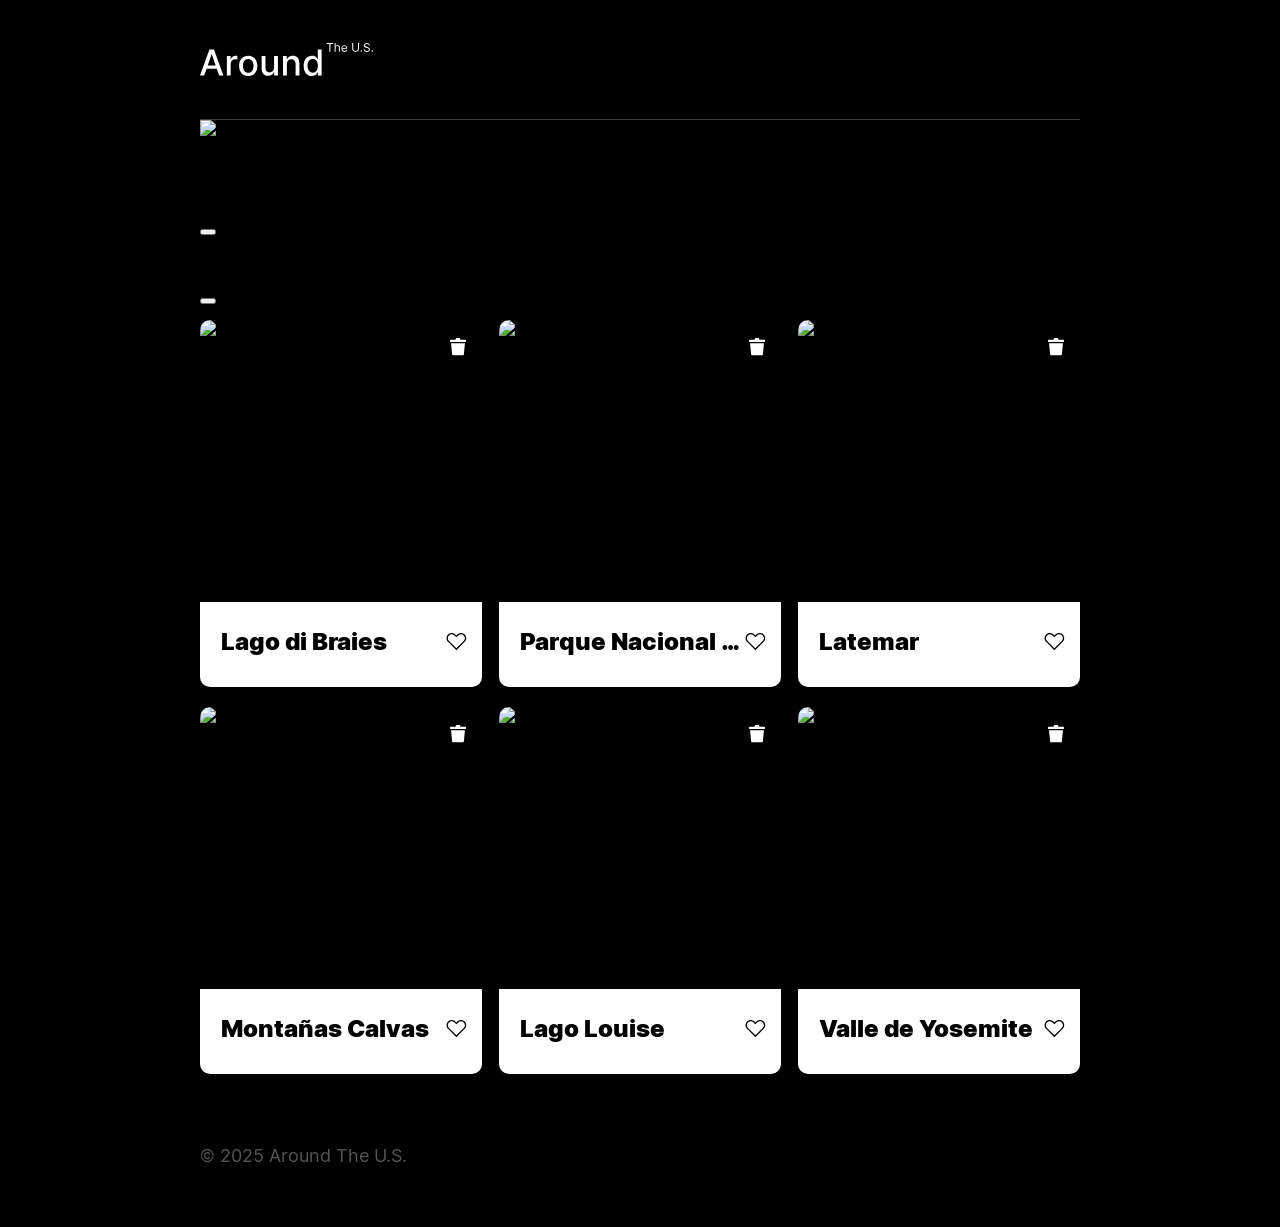
==== index.html @ 4926286a "feat addCardForm validacion y feat keydown esc y clickdown away" ====
<!doctype html>
<html lang="es">
  <head>
    <meta charset="UTF-8" />
    <meta content="width=device-width, initial-scale=1.0" name="viewport" />
    <meta content="ie=edge" http-equiv="X-UA-Compatible" />
    <title>Around The U.S.</title>
    <link href="./pages/index.css" rel="stylesheet" />
  </head>
  <body class="page">
    <div class="page__content">
      <header class="header page__section">
        <img
          alt="Logotipo Around The U.S."
          class="logo header__logo"
          src="./images/logo.svg"
        />
      </header>
      <main class="content">
        <section class="profile page__section">
          <img class="profile__image" src="./images/avatar.jpg" alt="Avatar" />
          <div class="profile__info">
            <h1 class="profile__title">Jacques Cousteau</h1>
            <button
              aria-label="Editar perfil"
              class="profile__edit-button"
              type="button"
            ></button>
            <p class="profile__description">Explorador</p>
          </div>
          <button
            aria-label="Agregar tarjeta"
            class="profile__add-button"
            type="button"
          ></button>
        </section>
        <section class="cards page__section">
          <template id="cards__list-template">
            <li class="card">
              <img
                class="card__image"
                src="./images/placeholder.jpg"
                alt="Lago di Braies"
              />
              <button
                aria-label="Eliminar tarjeta"
                class="card__delete-button"
                type="button"
              ></button>
              <div class="card__description">
                <h2 class="card__title">Paisaje</h2>
                <button
                  aria-label="Botón Me gusta"
                  class="card__like-button"
                  type="button"
                ></button>
              </div></li
          ></template>
          <ul class="cards__list"></ul>
        </section>
      </main>
      <footer class="footer page__section">
        <p class="footer__copyright">© 2025 Around The U.S.</p>
      </footer>
      <div class="popup" id="edit-popup">
        <div class="popup__content">
          <button
            aria-label="Cerrar ventana emergente"
            class="popup__close"
            type="button"
          ></button>
          <h3 class="popup__title">Editar perfil</h3>
          <form class="popup__form" id="edit-profile-form" novalidate>
            <input
              class="popup__input popup__input_type_name"
              id="name"
              name="name"
              placeholder="Nombre"
              type="text"
              minlength="2"
              maxlength="40"
              required
            />
            <span class="name-input-error form__input-error"
              >Completa este campo</span
            >

            <input
              class="popup__input popup__input_type_description"
              id="description"
              name="description"
              placeholder="Acerca de mí"
              type="text"
              minlength="2"
              maxlength="200"
              required
            />
            <span class="description-input-error form__input-error"
              >Completa este campo</span
            >

            <button class="button popup__button" type="submit">Guardar</button>
          </form>
        </div>
      </div>
      <div class="popup" id="new-card-popup">
        <div class="popup__content">
          <button
            aria-label="Cerrar ventana emergente"
            class="popup__close"
            type="button"
          ></button>
          <h3 class="popup__title">Nuevo lugar</h3>
          <form class="popup__form" id="new-card-form">
            <input
              class="popup__input popup__input_type_card-name"
              name="place-name"
              id="place-name"
              placeholder="Título"
              minlength="2"
              maxlength="30"
              required
              type="text"
            />
            <span class="place-name-input-error form__input-error"
              >Completa este campo</span
            >
            <input
              class="popup__input popup__input_type_url"
              name="link"
              id="link"
              placeholder="Enlace a la imagen"
              required
              type="url"
            />
            <span class="link-input-error form__input-error"
              >Completa este campo</span
            >
            <button class="button popup__button" type="submit">Crear</button>
          </form>
        </div>
      </div>
      <div class="popup" id="image-popup">
        <div class="popup__content popup__content_content_image">
          <button
            aria-label="Cerrar ventana emergente"
            class="popup__close"
            type="button"
          ></button>
          <img alt="" class="popup__image" src="#" />
          <p class="popup__caption"></p>
        </div>
      </div>
    </div>
    <script src="./scripts/index.js"></script>
  </body>
</html>
---- pages/index.css ----
@import url("../vendor/normalize.css");
@import url("../vendor/fonts.css");

@import url("../blocks/page.css");
@import url("../blocks/header.css");
@import url("../blocks/content.css");
@import url("../blocks/footer.css");
@import url("../blocks/profile.css");
@import url("../blocks/cards.css");
@import url("../blocks/card.css");
@import url("../blocks/popup.css");

@import url("../blocks/errors.css");
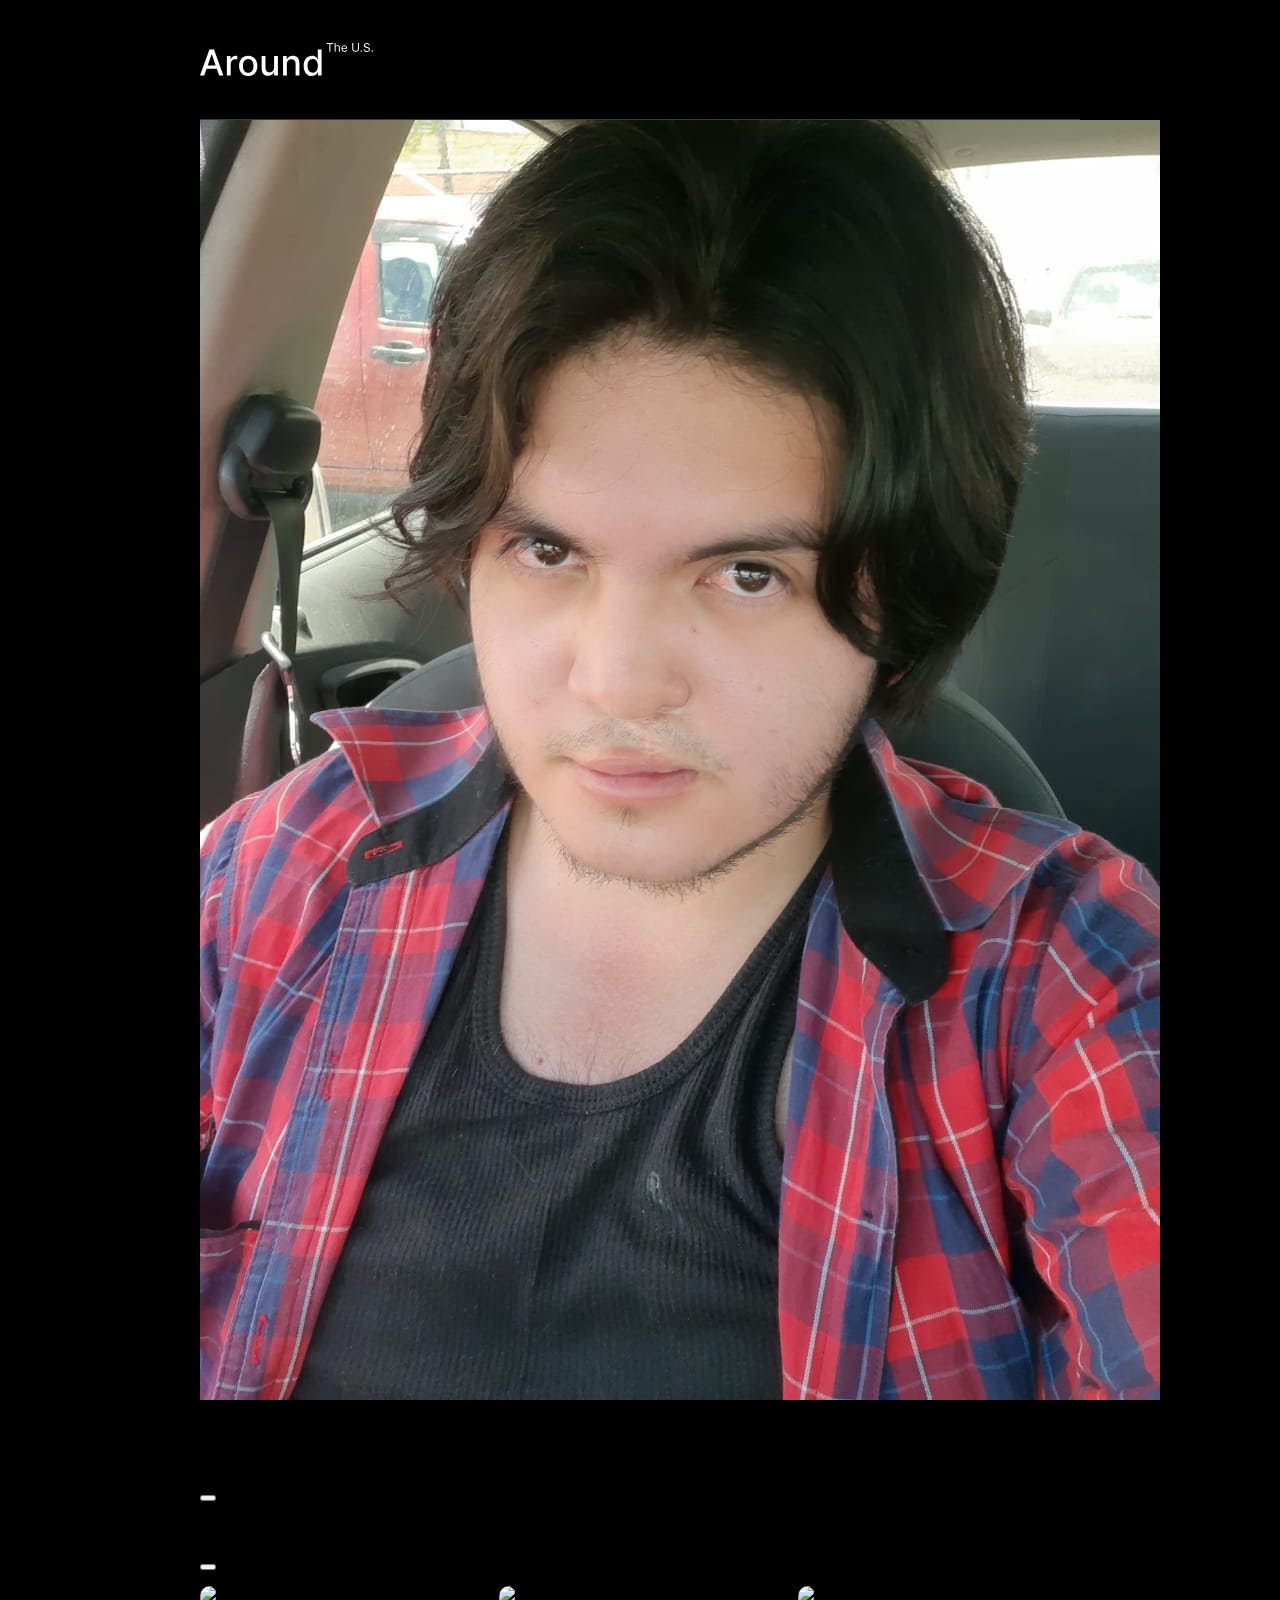
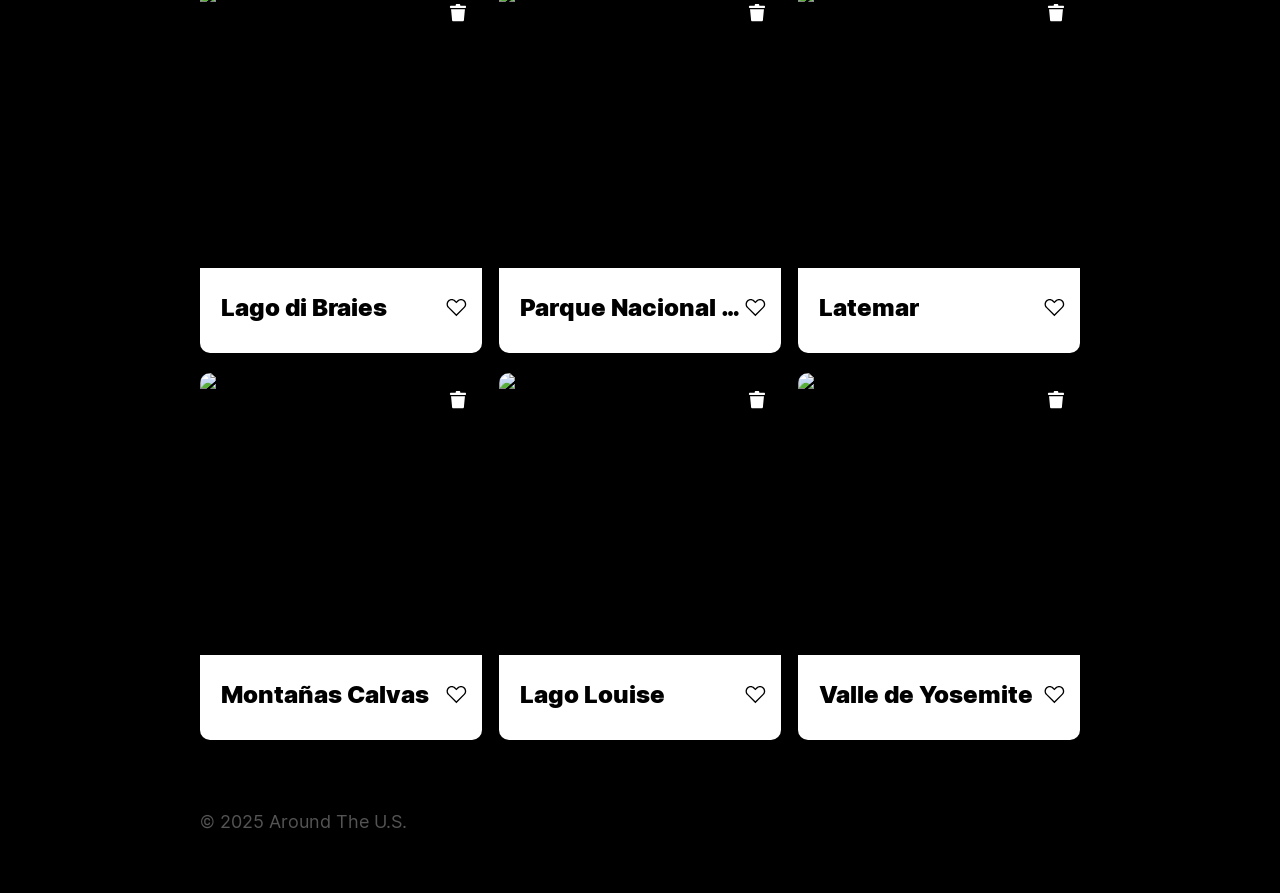
==== commit 4fe2612c: "feature class FormValidator, project funcionando" ====
--- a/index.html
+++ b/index.html
@@ -20,13 +20,13 @@
         <section class="profile page__section">
           <img class="profile__image" src="./images/avatar.jpg" alt="Avatar" />
           <div class="profile__info">
-            <h1 class="profile__title">Jacques Cousteau</h1>
+            <h1 class="profile__title">Danilo Isaac</h1>
             <button
               aria-label="Editar perfil"
               class="profile__edit-button"
               type="button"
             ></button>
-            <p class="profile__description">Explorador</p>
+            <p class="profile__description">Explorer</p>
           </div>
           <button
             aria-label="Agregar tarjeta"
@@ -81,9 +81,7 @@
               maxlength="40"
               required
             />
-            <span class="name-input-error form__input-error"
-              >Completa este campo</span
-            >
+            <span class="name-input-error popup__input-error"></span>
 
             <input
               class="popup__input popup__input_type_description"
@@ -95,9 +93,7 @@
               maxlength="200"
               required
             />
-            <span class="description-input-error form__input-error"
-              >Completa este campo</span
-            >
+            <span class="description-input-error popup__input-error"></span>
 
             <button class="button popup__button" type="submit">Guardar</button>
           </form>
@@ -122,18 +118,18 @@
               required
               type="text"
             />
-            <span class="place-name-input-error form__input-error"
+            <span class="place-name-input-error popup__input-error"
               >Completa este campo</span
             >
             <input
               class="popup__input popup__input_type_url"
               name="link"
               id="link"
-              placeholder="Enlace a la imagen"
+              placeholder="Enlace de la imagen"
               required
               type="url"
             />
-            <span class="link-input-error form__input-error"
+            <span class="link-input-error popup__input-error"
               >Completa este campo</span
             >
             <button class="button popup__button" type="submit">Crear</button>
@@ -152,6 +148,9 @@
         </div>
       </div>
     </div>
-    <script src="./scripts/index.js"></script>
+    <script type="module" src="./scripts/index.js"></script>
+    <script type="module" src="./scripts/Card.js"></script>
+    <script type="module" src="./scripts/FormValidator.js"></script>
+    <script type="module" src="./scripts/utils.js"></script>
   </body>
 </html>
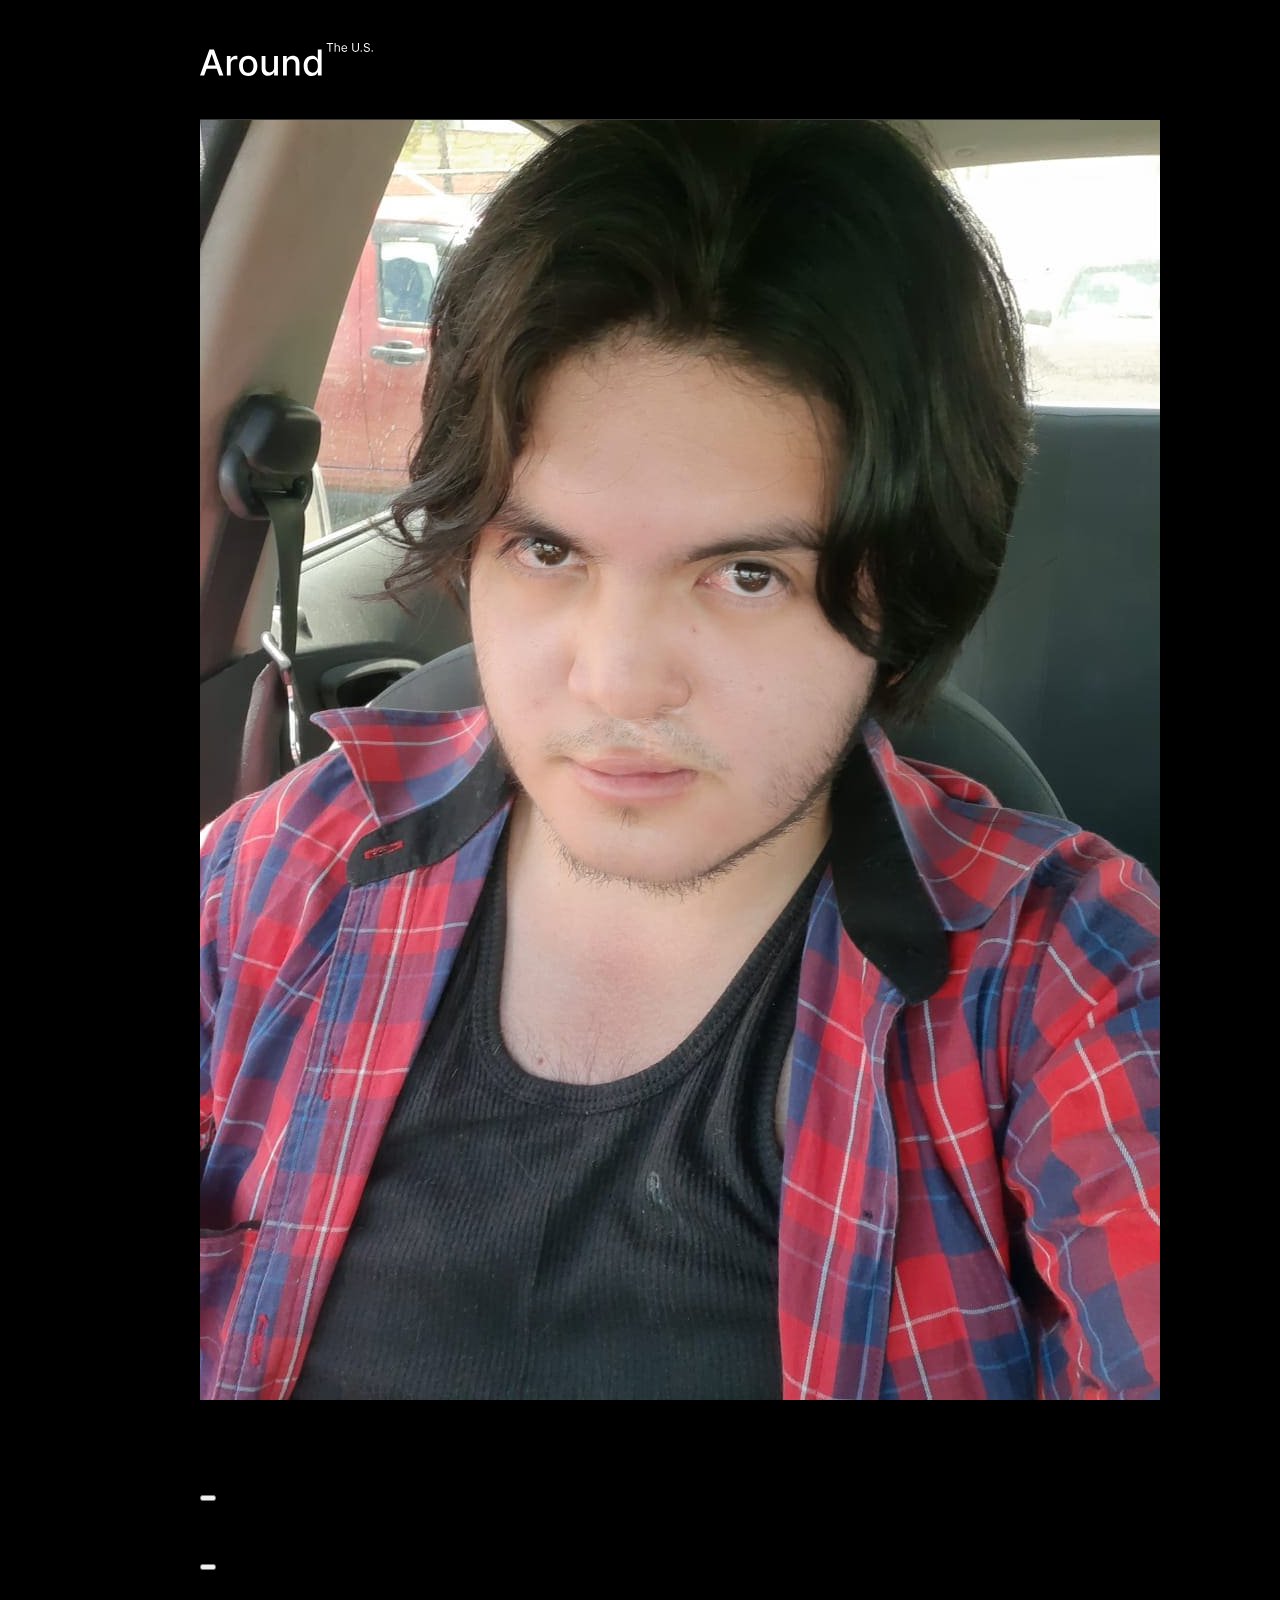
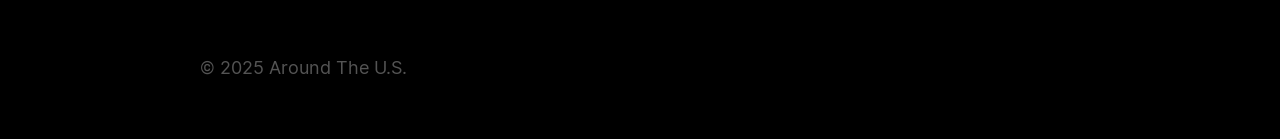
==== commit 4778a5be: "Feat Project 11 ordenen de clases y herencias" ====
--- a/index.html
+++ b/index.html
@@ -73,15 +73,15 @@
           <form class="popup__form" id="edit-profile-form" novalidate>
             <input
               class="popup__input popup__input_type_name"
-              id="name"
-              name="name"
+              id="profileName"
+              name="profileName"
               placeholder="Nombre"
               type="text"
               minlength="2"
               maxlength="40"
               required
             />
-            <span class="name-input-error popup__input-error"></span>
+            <span class="profileName-input-error popup__input-error"></span>
 
             <input
               class="popup__input popup__input_type_description"
@@ -110,17 +110,15 @@
           <form class="popup__form" id="new-card-form">
             <input
               class="popup__input popup__input_type_card-name"
-              name="place-name"
-              id="place-name"
+              name="name"
+              id="name"
               placeholder="Título"
               minlength="2"
               maxlength="30"
               required
               type="text"
             />
-            <span class="place-name-input-error popup__input-error"
-              >Completa este campo</span
-            >
+            <span class="name-input-error popup__input-error"></span>
             <input
               class="popup__input popup__input_type_url"
               name="link"
@@ -129,9 +127,7 @@
               required
               type="url"
             />
-            <span class="link-input-error popup__input-error"
-              >Completa este campo</span
-            >
+            <span class="link-input-error popup__input-error"></span>
             <button class="button popup__button" type="submit">Crear</button>
           </form>
         </div>
@@ -149,8 +145,5 @@
       </div>
     </div>
     <script type="module" src="./scripts/index.js"></script>
-    <script type="module" src="./scripts/Card.js"></script>
-    <script type="module" src="./scripts/FormValidator.js"></script>
-    <script type="module" src="./scripts/utils.js"></script>
   </body>
 </html>
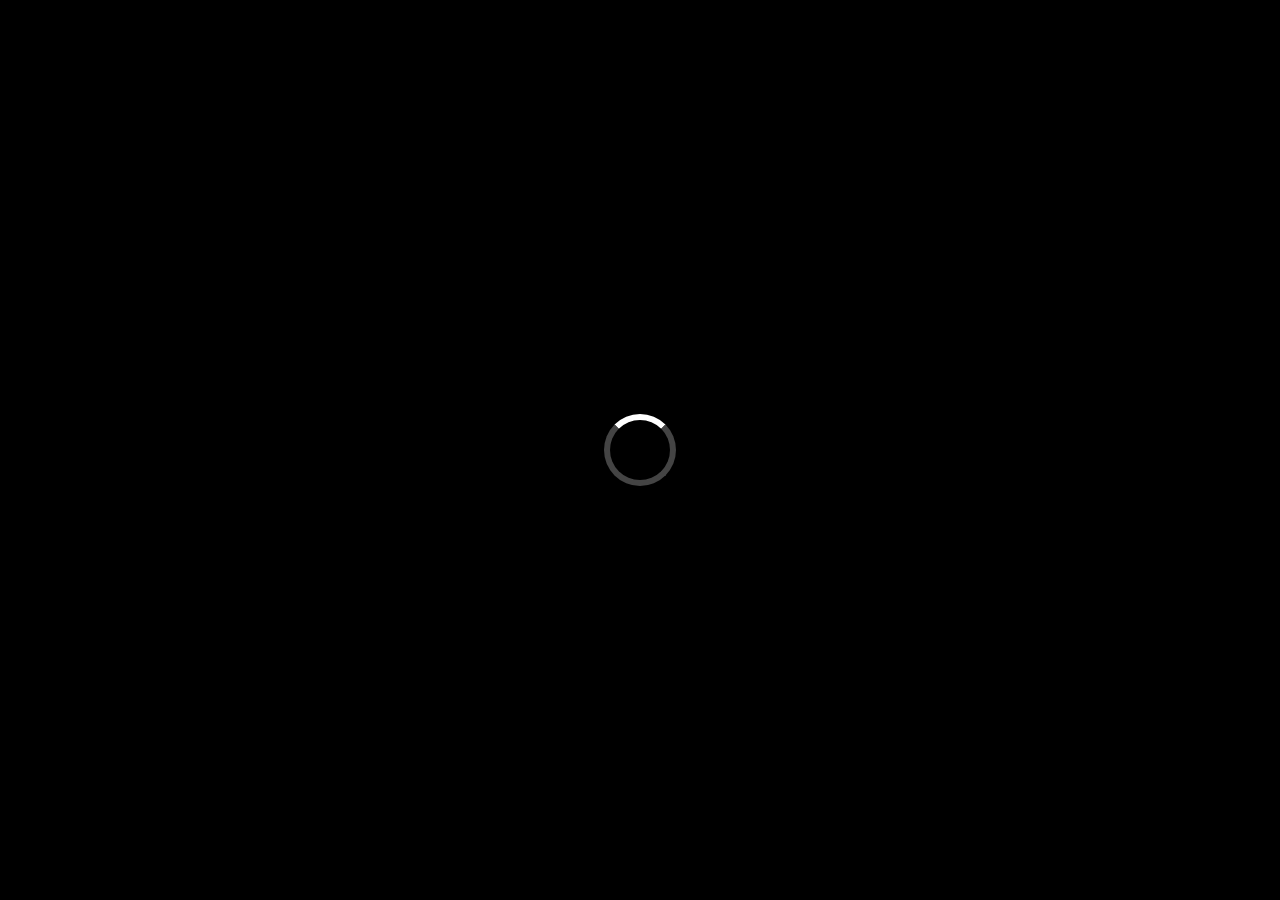
==== commit 40e175b9: "feat API user, GET - PATH; feat API cards GET - POST; feat animación de cargando..." ====
--- a/index.html
+++ b/index.html
@@ -8,6 +8,9 @@
     <link href="./pages/index.css" rel="stylesheet" />
   </head>
   <body class="page">
+    <div id="loading" class="loader">
+      <div class="spinner-loading"></div>
+    </div>
     <div class="page__content">
       <header class="header page__section">
         <img
@@ -18,15 +21,15 @@
       </header>
       <main class="content">
         <section class="profile page__section">
-          <img class="profile__image" src="./images/avatar.jpg" alt="Avatar" />
+          <img class="profile__image" src="" alt="Avatar" />
           <div class="profile__info">
-            <h1 class="profile__title">Danilo Isaac</h1>
+            <h1 class="profile__title"></h1>
             <button
               aria-label="Editar perfil"
               class="profile__edit-button"
               type="button"
             ></button>
-            <p class="profile__description">Explorer</p>
+            <p class="profile__description"></p>
           </div>
           <button
             aria-label="Agregar tarjeta"
@@ -85,15 +88,15 @@
 
             <input
               class="popup__input popup__input_type_description"
-              id="description"
-              name="description"
+              id="profileAbout"
+              name="profileAbout"
               placeholder="Acerca de mí"
               type="text"
               minlength="2"
               maxlength="200"
               required
             />
-            <span class="description-input-error popup__input-error"></span>
+            <span class="profileAbout-input-error popup__input-error"></span>
 
             <button class="button popup__button" type="submit">Guardar</button>
           </form>
@@ -110,24 +113,24 @@
           <form class="popup__form" id="new-card-form">
             <input
               class="popup__input popup__input_type_card-name"
-              name="name"
-              id="name"
+              name="cardName"
+              id="cardName"
               placeholder="Título"
               minlength="2"
               maxlength="30"
               required
               type="text"
             />
-            <span class="name-input-error popup__input-error"></span>
+            <span class="cardName-input-error popup__input-error"></span>
             <input
               class="popup__input popup__input_type_url"
-              name="link"
-              id="link"
+              name="cardLink"
+              id="cardLink"
               placeholder="Enlace de la imagen"
               required
               type="url"
             />
-            <span class="link-input-error popup__input-error"></span>
+            <span class="cardLink-input-error popup__input-error"></span>
             <button class="button popup__button" type="submit">Crear</button>
           </form>
         </div>
--- a/pages/index.css
+++ b/pages/index.css
@@ -9,5 +9,6 @@
 @import url("../blocks/cards.css");
 @import url("../blocks/card.css");
 @import url("../blocks/popup.css");
+@import url("../blocks/loading.css");
 
 @import url("../blocks/errors.css");
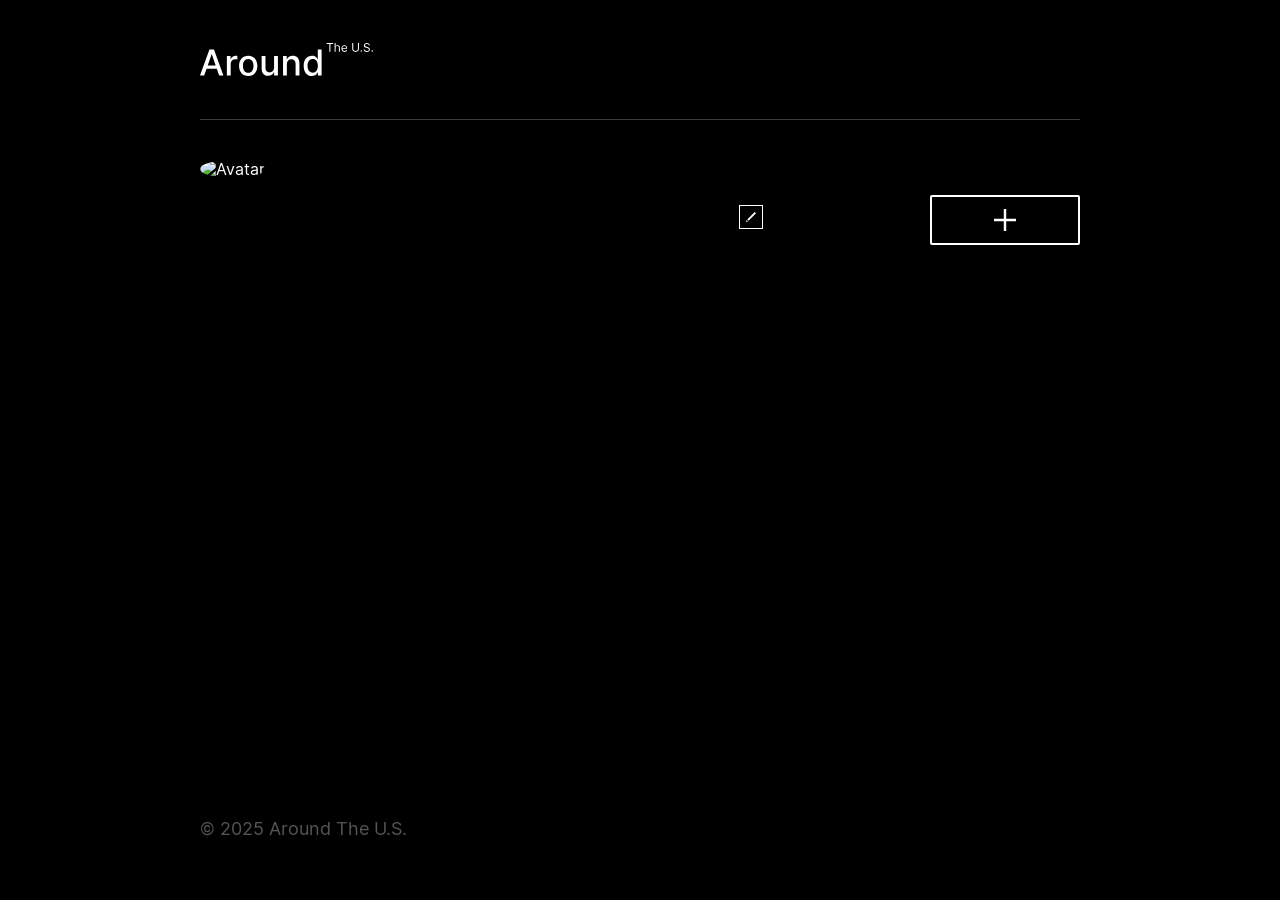
==== commit b4ff592c: "agregando icono" ====
--- a/index.html
+++ b/index.html
@@ -5,10 +5,11 @@
     <meta content="width=device-width, initial-scale=1.0" name="viewport" />
     <meta content="ie=edge" http-equiv="X-UA-Compatible" />
     <title>Around The U.S.</title>
+    <link rel="icon" href="./images/icon.ico" />
     <link href="./pages/index.css" rel="stylesheet" />
   </head>
   <body class="page">
-    <div id="loading" class="loader">
+    <div id="api-loading" class="loader">
       <div class="spinner-loading"></div>
     </div>
     <div class="page__content">
@@ -21,7 +22,9 @@
       </header>
       <main class="content">
         <section class="profile page__section">
-          <img class="profile__image" src="" alt="Avatar" />
+          <div class="profile__image-container" id="editprofileAvatar">
+            <img class="profile__image" src="" alt="Avatar" />
+          </div>
           <div class="profile__info">
             <h1 class="profile__title"></h1>
             <button
@@ -135,6 +138,41 @@
           </form>
         </div>
       </div>
+      <div class="popup" id="changeAvatar-popup">
+        <div class="popup__content popup__content_type-small">
+          <button
+            aria-label="Cerrar ventana emergente"
+            class="popup__close"
+            type="button"
+          ></button>
+          <h3 class="popup__title">Cambiar Avatar</h3>
+          <form class="popup__form" id="change-avatar-form">
+            <input
+              class="popup__input popup__input_type_url"
+              name="avatarLink"
+              id="avatarLink"
+              placeholder="Enlace de la imagen"
+              required
+              type="url"
+            />
+            <span class="avatarLink-input-error popup__input-error"></span>
+            <button class="button popup__button" type="submit">
+              Cambiar Imagen
+            </button>
+          </form>
+        </div>
+      </div>
+      <div class="popup" id="deleteCard-popup">
+        <div class="popup__content popup__content_type-small">
+          <button
+            aria-label="Cerrar ventana emergente"
+            class="popup__close"
+            type="button"
+          ></button>
+          <h3 class="popup__title">¿Estás seguro/a de eliminar este lugar?</h3>
+          <button class="button popup__button" type="button">Si</button>
+        </div>
+      </div>
       <div class="popup" id="image-popup">
         <div class="popup__content popup__content_content_image">
           <button
@@ -142,7 +180,7 @@
             class="popup__close"
             type="button"
           ></button>
-          <img alt="" class="popup__image" src="#" />
+          <img alt="" class="popup__image" src="" />
           <p class="popup__caption"></p>
         </div>
       </div>
--- a/pages/index.css
+++ b/pages/index.css
@@ -9,6 +9,6 @@
 @import url("../blocks/cards.css");
 @import url("../blocks/card.css");
 @import url("../blocks/popup.css");
-@import url("../blocks/loading.css");
+@import url("../blocks/apiLoading.css");
 
-@import url("../blocks/errors.css");
+@import url("../blocks/errorsInput.css");
